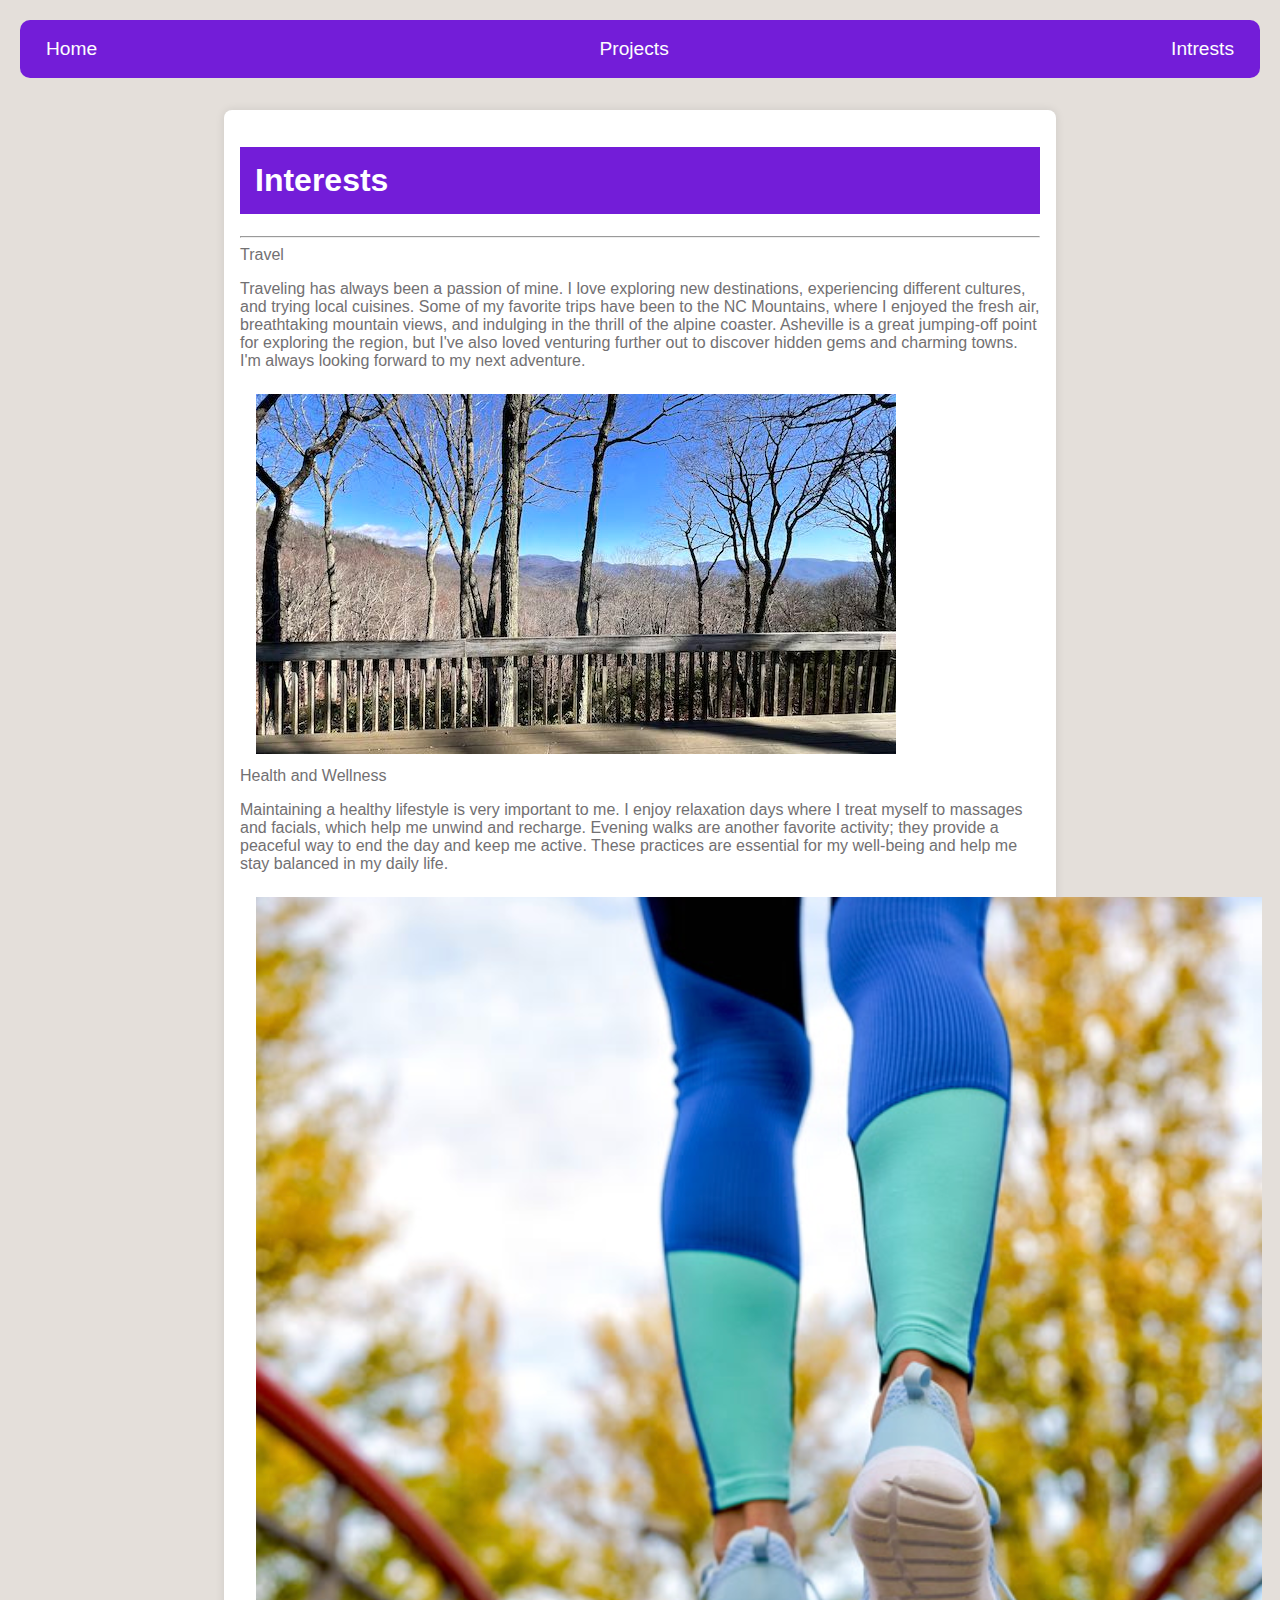
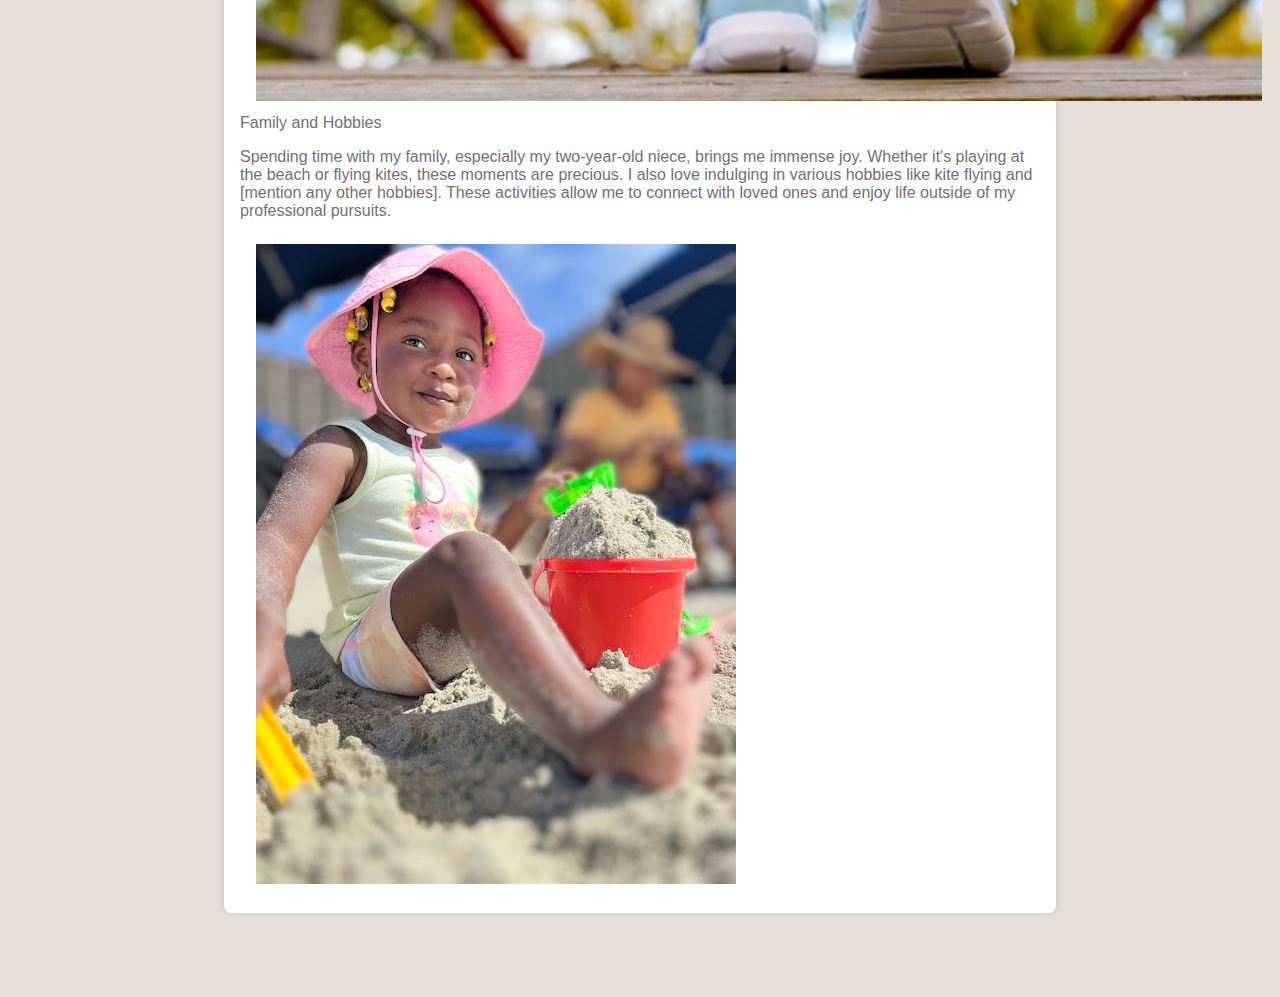
==== interests.html @ 5fe0c8bb "added index interest projects and styles pages." ====
<!DOCTYPE html>
<html lang="en">
  <head>
    <meta charset="UTF-8" />
    <meta name="viewport" content="width=device-width, initial-scale=1.0" />
    <title>Interests</title>
    <link rel="stylesheet" href="styles.css"
  </head>
  <body>
    <div class="topnav">
      <a class="active" href="#index.html">Home</a>
      <a href="progjects.html">Projects</a>
      <a href="interests.html">Intrests</a>
     </div>

    <main>
      <section class="interests">
        <h1 class="header1">Interests</h1>
        <hr />
        <div class="interest">
          <div class="text-content"  
             <h2>Travel</h2>
             <p>
              Traveling has always been a passion of mine. I love exploring new
               destinations, experiencing different cultures, and trying local
               cuisines. Some of my favorite trips have been to the NC Mountains,
               where I enjoyed the fresh air, breathtaking mountain views, and
               indulging in the thrill of the alpine coaster. Asheville is a great
               jumping-off point for exploring the region, but I've also loved
               venturing further out to discover hidden gems and charming towns.
               I'm always looking forward to my next adventure.
              </p>
          </div>

          <div class="interestimg">
              <a href="ashville.jpg" target="blank">
                <img src="ashville.jpg" alt="view of moutains off of balcony" />
               </a>
          </div>
        </div>

        <div class="interest">
           <div class="text-content"  
             <h2>Health and Wellness</h2>
             <p>
                Maintaining a healthy lifestyle is very important to me. I enjoy
                relaxation days where I treat myself to massages and facials, which
                help me unwind and recharge. Evening walks are another favorite
                activity; they provide a peaceful way to end the day and keep me
                active. These practices are essential for my well-being and help me
                stay balanced in my daily life.
              </p>
          </div>

          <div class="interestimg">
            <a href="Walking.jpg" target="blank">
              <img
                src="Walking.jpg"
                alt="leg with sneakers walking in the evening sunset" />
            </a>
          </div>
        </div>
        <div class="interest">
            <div class="text-content"  
              <h2>Family and Hobbies</h2>
              <p>
                 Spending time with my family, especially my two-year-old niece,
                 brings me immense joy. Whether it's playing at the beach or flying
                 kites, these moments are precious. I also love indulging in various
                 hobbies like kite flying and [mention any other hobbies]. These
                 activities allow me to connect with loved ones and enjoy life
                 outside of my professional pursuits.
              </p>   
         </div>    
        

          <div class="interestimg">
            <a href="lennox.jpg" target="blank">
              <img src="lennox.jpg" alt="view of moutains off of balcony" />
            </a>
          </div>
        </div>
      </section>
    </main>
  </body>
</html>
---- styles.css ----
:root {
    --french-violet: #731dd8ff;
    --verdigris: #439d9aff;
    --timberwolf: #e4dfdaff;
    --dim-gray: #727072ff;
    --bright-pink-crayola: #f76f8eff;
}

.topnav {
    display: flex;
    justify-content: space-between;
    background-color: #731dd8ff;
    padding: 10px;
    border-radius: 10px;
}

a {
    display: block;
    color: #fdfdfd;
    font-family: Arial, Helvetica, sans-serif;
    font-size: larger;
    font-weight: 200;
    padding: 8px 16px;
    text-decoration: none;
}

a:hover {
    color: var(--bright-pink-crayola);
}


    .header1 {
        background-color: var(--french-violet);
        padding: 15px;
        color: white;
    }

    body {
        font-family: Arial, sans-serif;
        margin: 0;
        padding: 20px;
        background-color: var(--timberwolf);
        color: var(--dim-gray);
        display: flex;
        flex-direction: column;
        min-height: 100vh;
    }

    main {
        flex: 1;
        padding: 2em;
        display: flex;
        flex-direction: column;
        align-items: center;
    }

    section {
        max-width: 800px;
        width: 100%;
        padding: 1em;
        background: white;
        border-radius: 8px;
        box-shadow: 0 0 10px rgba(0, 0, 0, 0.1);
        margin-bottom: 2em;
    }
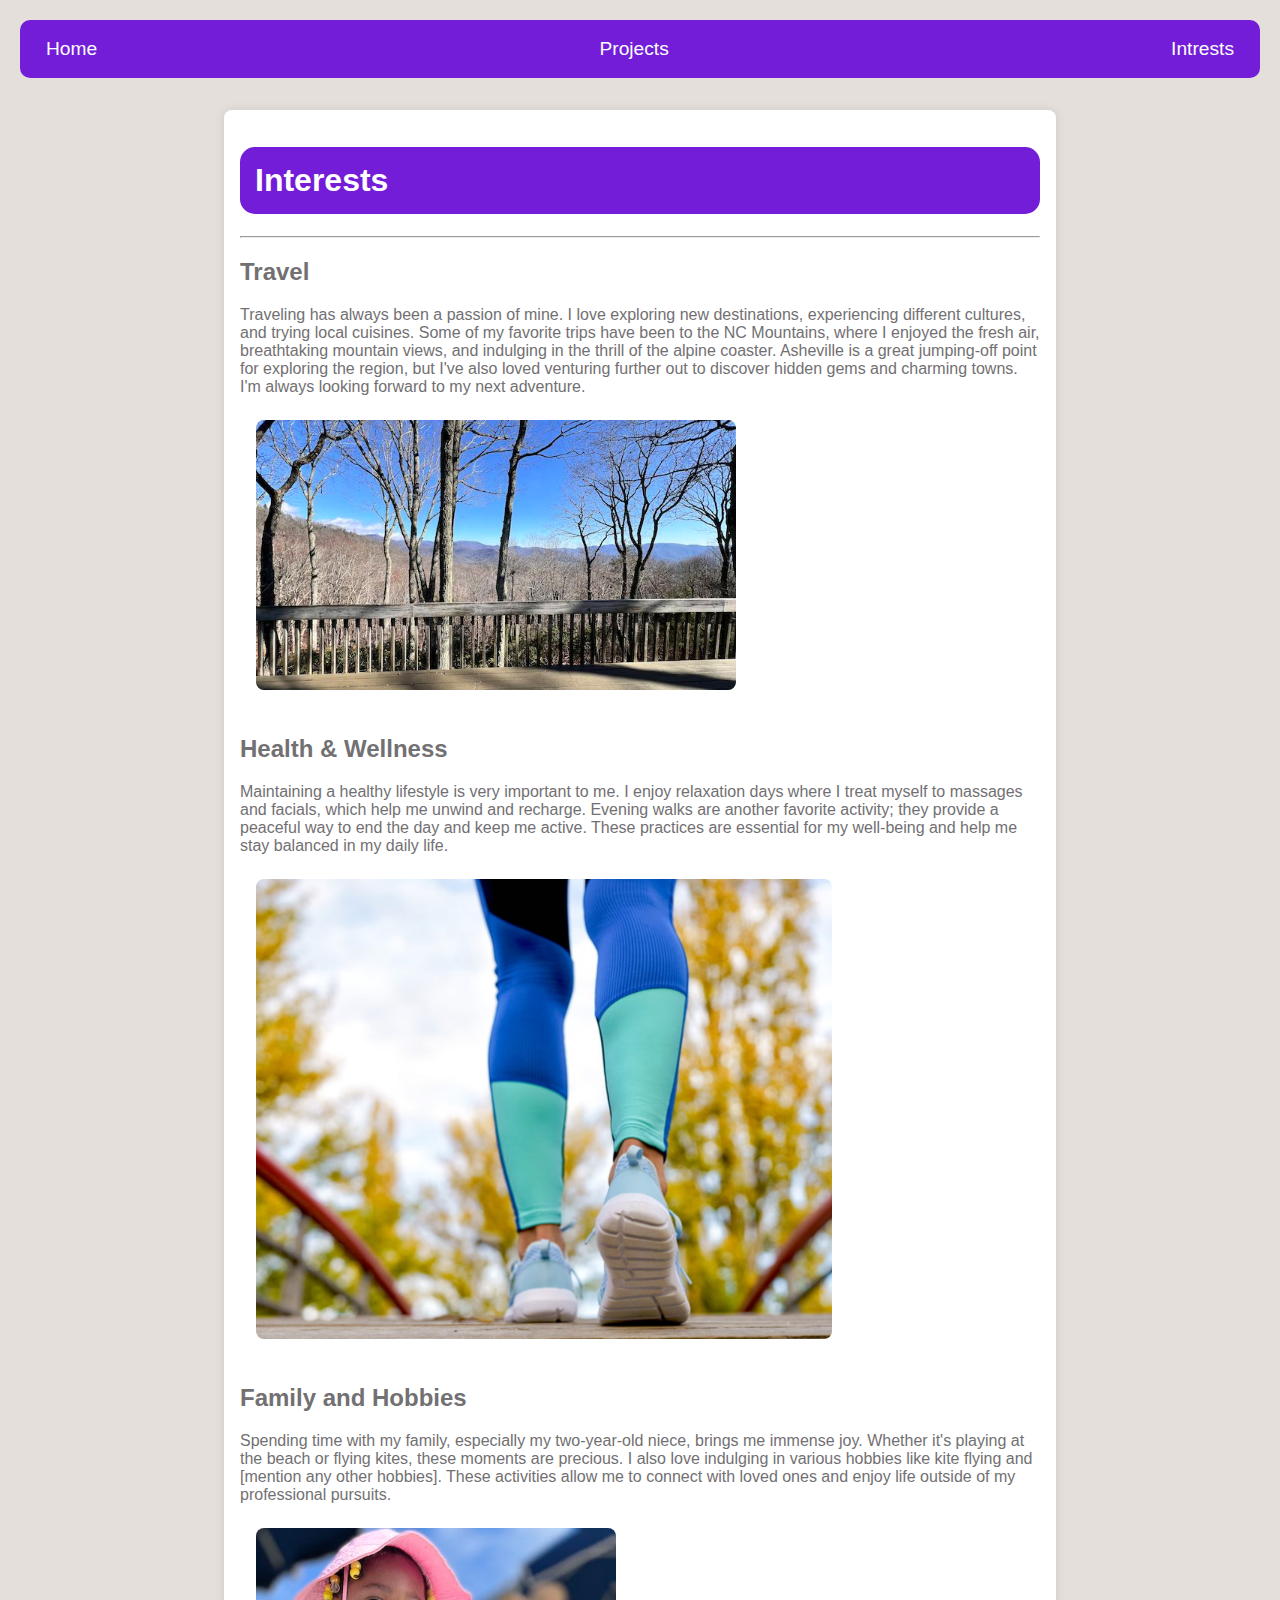
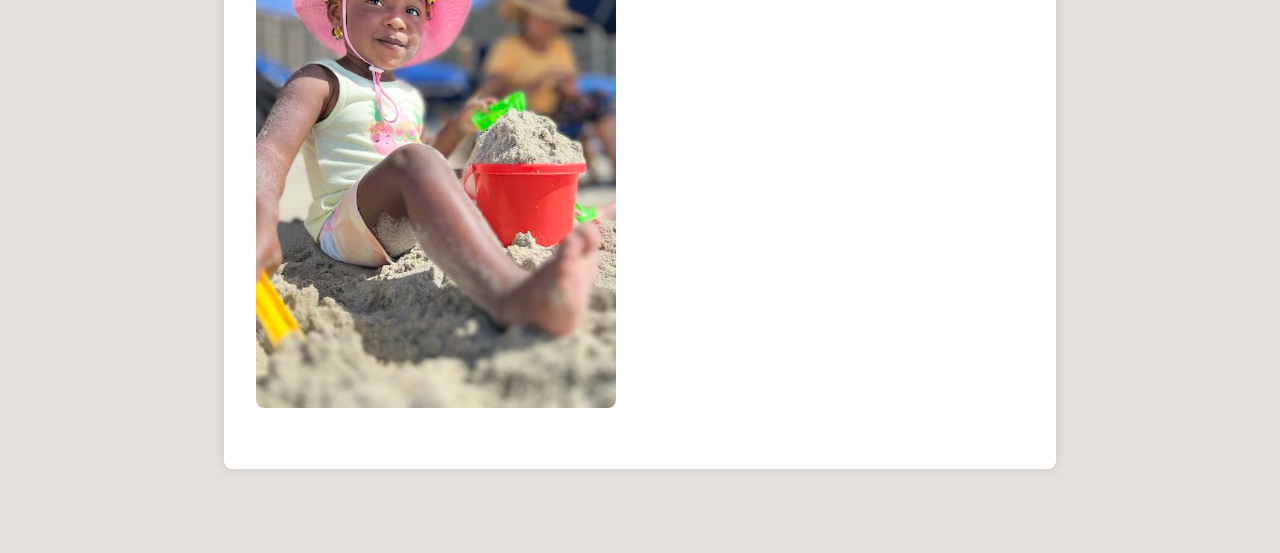
==== commit 2a2d6322: "final edits" ====
--- a/interests.html
+++ b/interests.html
@@ -18,7 +18,7 @@
         <h1 class="header1">Interests</h1>
         <hr />
         <div class="interest">
-          <div class="text-content"  
+          <div class="text-content"></div>  
              <h2>Travel</h2>
              <p>
               Traveling has always been a passion of mine. I love exploring new
@@ -40,8 +40,8 @@
         </div>
 
         <div class="interest">
-           <div class="text-content"  
-             <h2>Health and Wellness</h2>
+           <div class="text-content">
+            <h2>Health & Wellness</h2>
              <p>
                 Maintaining a healthy lifestyle is very important to me. I enjoy
                 relaxation days where I treat myself to massages and facials, which
@@ -61,7 +61,7 @@
           </div>
         </div>
         <div class="interest">
-            <div class="text-content"  
+            <div class="text-content"> 
               <h2>Family and Hobbies</h2>
               <p>
                  Spending time with my family, especially my two-year-old niece,
--- a/styles.css
+++ b/styles.css
@@ -33,7 +33,9 @@
         background-color: var(--french-violet);
         padding: 15px;
         color: white;
+        border-radius: 15px;
     }
+
 
     body {
         font-family: Arial, sans-serif;
@@ -64,4 +66,106 @@
         margin-bottom: 2em;
     }
 
-    +/*.......styling for index image....*/
+
+.kiteimg {
+    display: flex;
+    justify-content: center;
+    align-items: center;
+    margin: 1em 0;
+}
+
+.kiteimg img {
+    max-width: 100%;
+    width: 650px; /* Adjust this width as needed */
+    border-radius: 8px;
+}
+
+
+    /* styling interest section.....................*/
+
+    .interests .interestimg {
+        display: flex;
+        justify-content: space-between;
+        gap: 1em;
+        margin-bottom: 2em;
+    }
+    
+    .interests .interestimg .text-content {
+        flex: center;
+    }
+    
+    .interests .interestimg .image-content {
+        flex: 1;
+        display: flex;
+        justify-content: center;
+    }
+    
+    .interests .interestimg img {
+        max-width: 75%;
+        border-radius: 8px;
+    }
+/* project page picture styling................................................. */
+
+        .imageblocks {
+            display: flex;
+            flex-direction: row;
+            gap: 5px; /* Optional: to add some space between the images */
+            
+        }
+        .imageblocks div {
+            flex: 1; /* Makes all divs take equal space */
+            padding:2%
+        }
+        .imageblocks img {
+            width: 100%; /* Makes images take the full width of their container */
+            height: auto; /* Keeps the aspect ratio */
+            box-shadow: 0 4px 8px rgba(0, 0, 0, 0.2); /* Adds a shadow border */
+            border-radius: 5px; /* Optional: adds rounded corners to the images */
+        }
+/* Project page form styling.......................................... */
+.forms {
+    font-family: Arial, sans-serif;
+    display: flex;
+    justify-content: center;
+    align-items: center;
+    height: 100vh;
+    margin: 0;
+  }
+  form {
+    background-color: #ffffff00;
+    padding: 20px
+    border-radius 8px;
+    max-width: 400px;
+    width: 100%;
+  }
+  form label {
+    display: block;
+    margin-bottom: 8px;
+    font-weight: bold;
+    color: white
+  }
+  form input, form textarea {
+    width: 100%;
+    padding: 10px;
+    margin-bottom: 20px;
+    border: 1px solid #ccc;
+    border-radius: 4px;
+    font-size: 16px;
+  }
+  form textarea {
+    resize: vertical;
+  }
+  form button {
+    width: 100%;
+    padding: 10px;
+    background-color:#731dd8;
+    border: none;
+    border-radius: 4px;
+    color: #fff;
+    font-size: 16px;
+    cursor: pointer;
+  }
+  form button:hover {
+    background-color: #48a9a6;
+  }